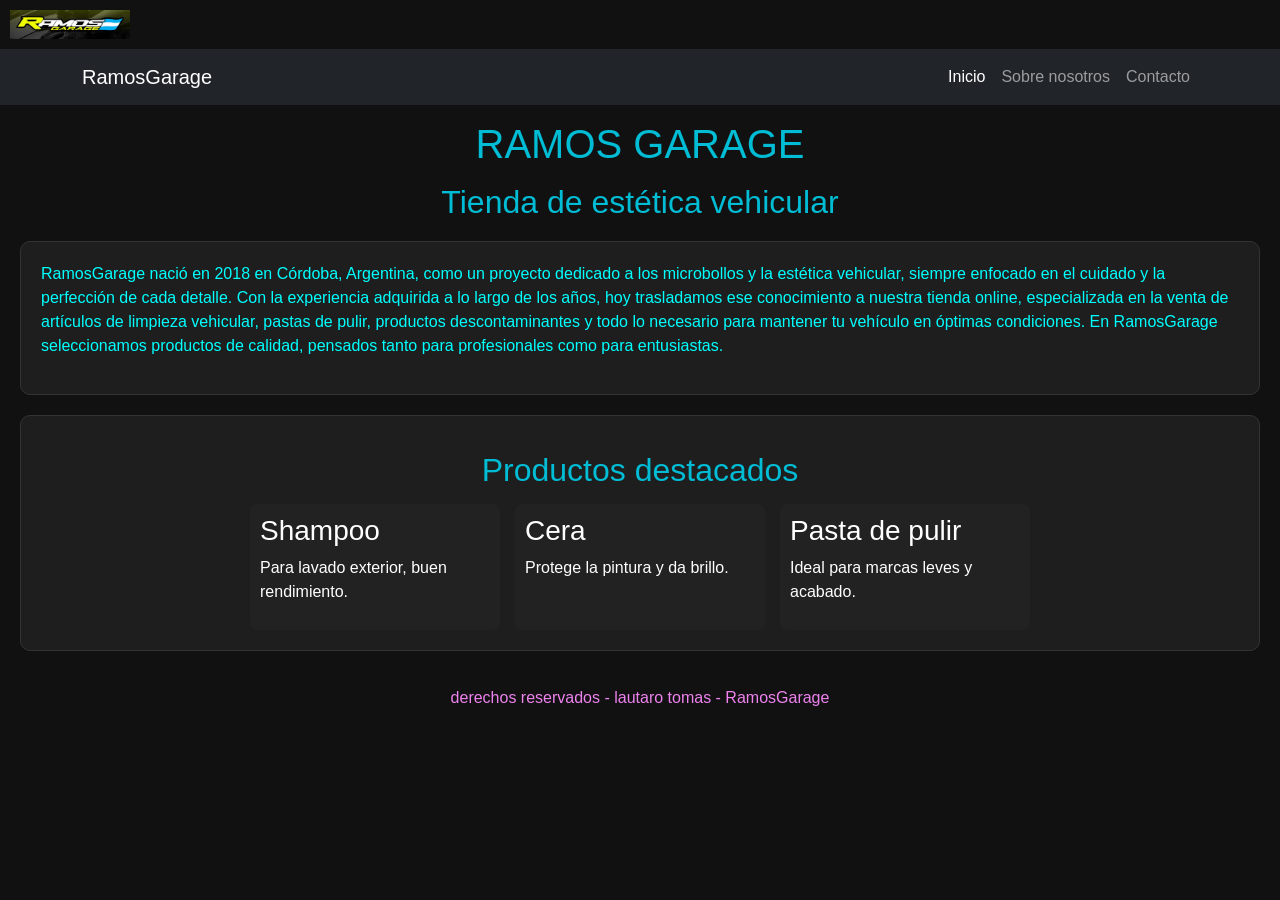
==== index.html @ 31805b4e "Primer commit preEntrega2" ====
<!DOCTYPE html>
<html lang="en">
<head>
  <meta charset="UTF-8">
  <meta name="viewport" content="width=device-width, initial-scale=1.0">
  <title>Preentrega 2</title>

  <!-- bootstrap css -->
  <link href="https://cdn.jsdelivr.net/npm/bootstrap@5.3.3/dist/css/bootstrap.min.css" rel="stylesheet">

  <!-- link css -->
  <link rel="stylesheet" href="css/style.css">
</head>

<body>

  <!-- banner principal -->
  <header>

    <!-- logo -->
    <div class="logo">
      <img src="img/logotipo.jpeg" alt="logo RamosGarage">
    </div>

    <!-- menu bootstrap -->
    <nav class="navbar navbar-expand-lg navbar-dark bg-dark">
      <div class="container">

        <a class="navbar-brand" href="index.html">RamosGarage</a>

        <!-- boton hamburguesa -->
        <button class="navbar-toggler" type="button" data-bs-toggle="collapse" data-bs-target="#menu">
          <span class="navbar-toggler-icon"></span>
        </button>

        <!-- links -->
        <div class="collapse navbar-collapse" id="menu">
          <ul class="navbar-nav ms-auto">
            <li class="nav-item">
              <a class="nav-link active" href="index.html">Inicio</a>
            </li>

            <li class="nav-item">
              <a class="nav-link" href="pages/nosotros.html">Sobre nosotros</a>
            </li>

            <li class="nav-item">
              <a class="nav-link" href="pages/contacto.html">Contacto</a>
            </li>
          </ul>
        </div>

      </div>
    </nav>

  </header>

  <!-- contenido principal -->
  <main>

    <!-- titulo  -->
    <h1>RAMOS GARAGE</h1>
    <h2>Tienda de estética vehicular</h2>

    <!-- parrafo principal -->
    <section>
      <p class="nosotros">
        RamosGarage nació en 2018 en Córdoba, Argentina, como un proyecto dedicado a los microbollos y la estética vehicular,
        siempre enfocado en el cuidado y la perfección de cada detalle. Con la experiencia adquirida a lo largo de los años,
        hoy trasladamos ese conocimiento a nuestra tienda online, especializada en la venta de artículos de limpieza vehicular,
        pastas de pulir, productos descontaminantes y todo lo necesario para mantener tu vehículo en óptimas condiciones.
        En RamosGarage seleccionamos productos de calidad, pensados tanto para profesionales como para entusiastas.
      </p>
    </section>

    <!-- seccion extra  -->
    <section>
      <h2>Productos destacados</h2>

      <!-- contenedor flex  -->
      <div class="productos">
        <div class="producto">
          <h3>Shampoo</h3>
          <p>Para lavado exterior, buen rendimiento.</p>
        </div>

        <div class="producto">
          <h3>Cera</h3>
          <p>Protege la pintura y da brillo.</p>
        </div>

        <div class="producto">
          <h3>Pasta de pulir</h3>
          <p>Ideal para marcas leves y acabado.</p>
        </div>
      </div>
    </section>

  </main>

  <!-- pie de pagina -->
  <footer>
    <p class="derechos">derechos reservados - lautaro tomas - RamosGarage</p>
  </footer>

  <!-- bootstrap js -->
  <script src="https://cdn.jsdelivr.net/npm/bootstrap@5.3.3/dist/js/bootstrap.bundle.min.js"></script>

</body>
</html>
---- css/style.css ----
/* generales */
body {
    font-family: Arial, sans-serif;
    margin: 0;
    background-color: #111;
    color: white;
}

/* encabezados */
h1, h2 {
    color: #00bcd4;
    text-align: center;
    margin: 15px 0;
}

/* secciones */
section {
    background-color: #1e1e1e;
    margin: 20px;
    padding: 20px;
    border-radius: 10px;
    border: 1px solid #333;
}

/* texto nosotros */
.nosotros {
    color: aqua;
}

/* footer */
.derechos {
    color: violet;
    text-align: center;
    padding: 15px;
}

/* contenedor de productos */
.productos {
    display: flex;
    gap: 15px;
    flex-wrap: wrap;
    justify-content: center;
}

/* cajas de productos */
.producto {
    background: #222;
    padding: 10px;
    border-radius: 8px;
    width: 250px;
}

/* logo */
.logo img {
    width: 120px;
    margin: 10px;
}

/* media query mobile */
@media (max-width: 600px) {

    section {
        margin: 10px;
        padding: 15px;
    }

    .producto {
        width: 100%;
    }

}
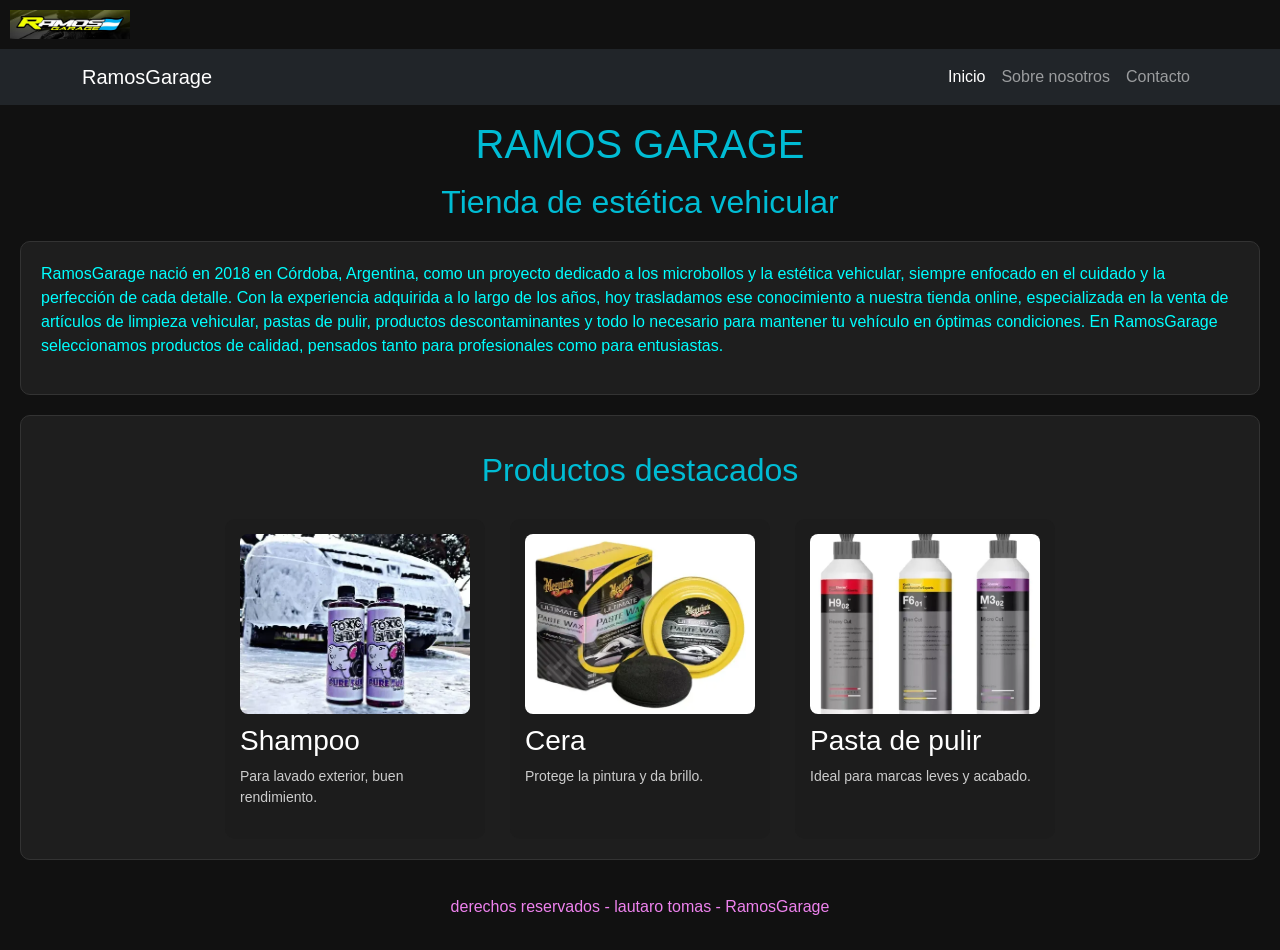
==== commit 9c8f5976: "agregué imágenes y mejoré estilos de productos" ====
--- a/index.html
+++ b/index.html
@@ -77,23 +77,28 @@
     <section>
       <h2>Productos destacados</h2>
 
-      <!-- contenedor flex  -->
-      <div class="productos">
-        <div class="producto">
-          <h3>Shampoo</h3>
-          <p>Para lavado exterior, buen rendimiento.</p>
-        </div>
+    <!-- contenedor flex  -->
+<div class="productos">
 
-        <div class="producto">
-          <h3>Cera</h3>
-          <p>Protege la pintura y da brillo.</p>
-        </div>
+  <div class="producto">
+    <img src="img/shampo.jpg.webp" alt="Shampoo para auto">
+    <h3>Shampoo</h3>
+    <p>Para lavado exterior, buen rendimiento.</p>
+  </div>
 
-        <div class="producto">
-          <h3>Pasta de pulir</h3>
-          <p>Ideal para marcas leves y acabado.</p>
-        </div>
-      </div>
+  <div class="producto">
+    <img src="img/cera.jpg.webp" alt="Cera para auto">
+    <h3>Cera</h3>
+    <p>Protege la pintura y da brillo.</p>
+  </div>
+
+  <div class="producto">
+    <img src="img/pulimentos.jpg.webp" alt="Pasta de pulir">
+    <h3>Pasta de pulir</h3>
+    <p>Ideal para marcas leves y acabado.</p>
+  </div>
+
+</div>
     </section>
 
   </main>
--- a/css/style.css
+++ b/css/style.css
@@ -68,4 +68,41 @@
         width: 100%;
     }
 
+}.productos{
+  display: flex;
+  justify-content: center;
+  gap: 25px;
+  flex-wrap: wrap;
+  margin-top: 30px;
+}
+
+.producto{
+  background-color: #1c1c1c;
+  padding: 15px;
+  border-radius: 10px;
+  width: 260px;
+  transition: transform 0.3s ease, box-shadow 0.3s ease;
+}
+
+.producto img{
+  width: 100%;
+  height: 180px;
+  object-fit: cover;
+  border-radius: 8px;
+}
+
+.producto h3{
+  margin-top: 10px;
+}
+
+.producto p{
+  font-size: 14px;
+  color: #ccc;
+}
+
+/* efecto cuando pasas el mouse */
+
+.producto:hover{
+  transform: translateY(-8px);
+  box-shadow: 0px 10px 20px rgba(0,0,0,0.5);
 }
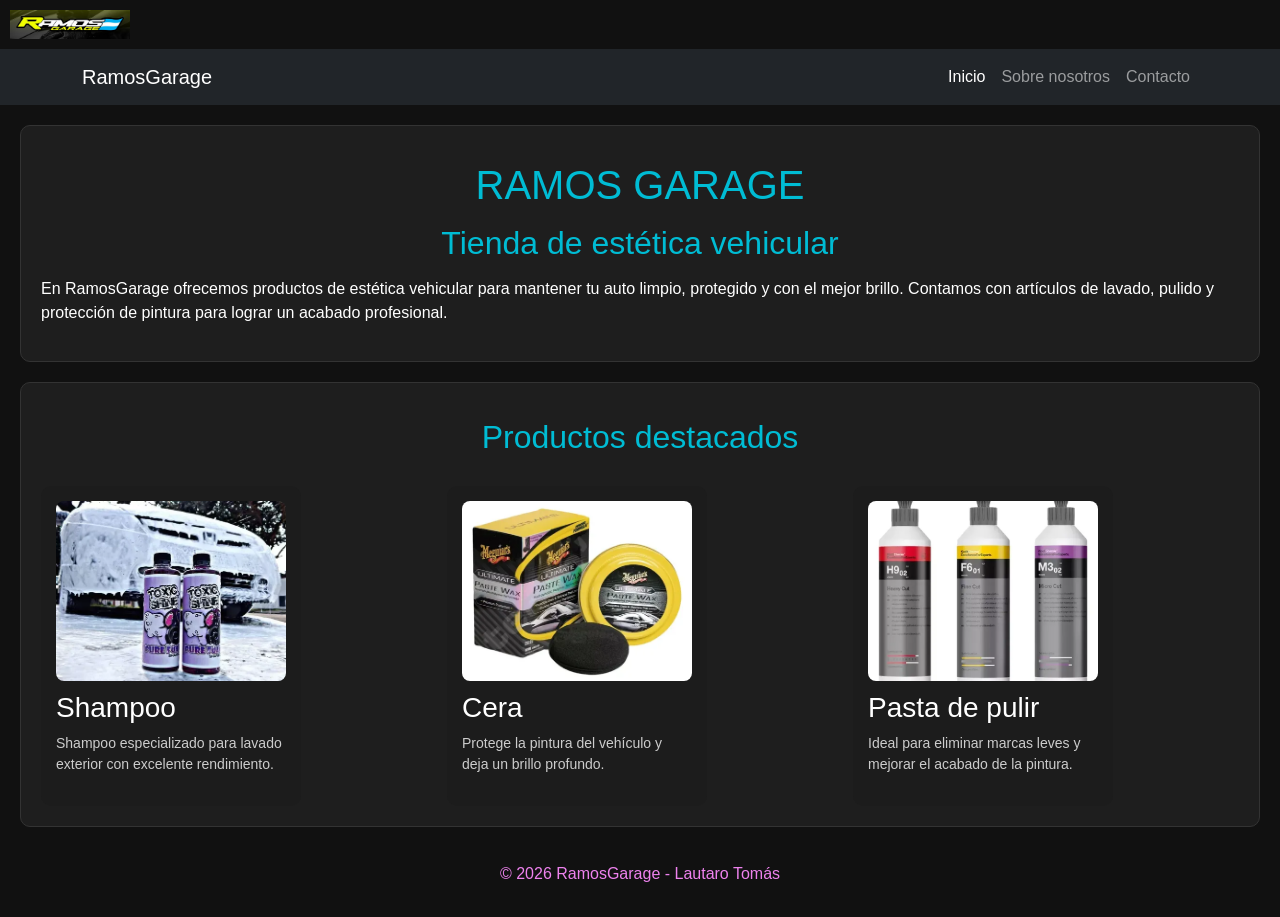
==== commit 8fead604: "actualizacion index" ====
--- a/index.html
+++ b/index.html
@@ -1,34 +1,36 @@
 <!DOCTYPE html>
-<html lang="en">
+<html lang="es">
 <head>
   <meta charset="UTF-8">
   <meta name="viewport" content="width=device-width, initial-scale=1.0">
-  <title>Preentrega 2</title>
 
+  <title>RamosGarage | Estética Vehicular</title>
+
+</head>
   <!-- bootstrap css -->
   <link href="https://cdn.jsdelivr.net/npm/bootstrap@5.3.3/dist/css/bootstrap.min.css" rel="stylesheet">
 
-  <!-- link css -->
+  <!-- css propio -->
   <link rel="stylesheet" href="css/style.css">
-</head>
 
 <body>
 
-  <!-- banner principal -->
+  <!-- header / logo y navegación -->
   <header>
 
     <!-- logo -->
     <div class="logo">
-      <img src="img/logotipo.jpeg" alt="logo RamosGarage">
+      <img src="img/logotipo.jpeg" alt="Logo RamosGarage">
     </div>
 
-    <!-- menu bootstrap -->
+    <!-- menú bootstrap -->
     <nav class="navbar navbar-expand-lg navbar-dark bg-dark">
+
       <div class="container">
 
         <a class="navbar-brand" href="index.html">RamosGarage</a>
 
-        <!-- boton hamburguesa -->
+        <!-- botón menú -->
         <button class="navbar-toggler" type="button" data-bs-toggle="collapse" data-bs-target="#menu">
           <span class="navbar-toggler-icon"></span>
         </button>
@@ -36,6 +38,7 @@
         <!-- links -->
         <div class="collapse navbar-collapse" id="menu">
           <ul class="navbar-nav ms-auto">
+
             <li class="nav-item">
               <a class="nav-link active" href="index.html">Inicio</a>
             </li>
@@ -47,66 +50,79 @@
             <li class="nav-item">
               <a class="nav-link" href="pages/contacto.html">Contacto</a>
             </li>
+
           </ul>
         </div>
 
       </div>
+
     </nav>
 
   </header>
 
+
   <!-- contenido principal -->
   <main>
 
-    <!-- titulo  -->
-    <h1>RAMOS GARAGE</h1>
-    <h2>Tienda de estética vehicular</h2>
+    <!-- presentación del sitio -->
+    <section class="presentacion">
 
-    <!-- parrafo principal -->
-    <section>
-      <p class="nosotros">
-        RamosGarage nació en 2018 en Córdoba, Argentina, como un proyecto dedicado a los microbollos y la estética vehicular,
-        siempre enfocado en el cuidado y la perfección de cada detalle. Con la experiencia adquirida a lo largo de los años,
-        hoy trasladamos ese conocimiento a nuestra tienda online, especializada en la venta de artículos de limpieza vehicular,
-        pastas de pulir, productos descontaminantes y todo lo necesario para mantener tu vehículo en óptimas condiciones.
-        En RamosGarage seleccionamos productos de calidad, pensados tanto para profesionales como para entusiastas.
+      <h1>RAMOS GARAGE</h1>
+
+      <h2>Tienda de estética vehicular</h2>
+
+      <p>
+        En RamosGarage ofrecemos productos de estética vehicular para mantener
+        tu auto limpio, protegido y con el mejor brillo. Contamos con artículos
+        de lavado, pulido y protección de pintura para lograr un acabado
+        profesional.
       </p>
+
     </section>
 
-    <!-- seccion extra  -->
-    <section>
+
+    <!-- productos destacados -->
+    <section class="productos-destacados">
+
       <h2>Productos destacados</h2>
 
-    <!-- contenedor flex  -->
-<div class="productos">
+      <!-- contenedor productos -->
+      <div class="productos">
 
-  <div class="producto">
-    <img src="img/shampo.jpg.webp" alt="Shampoo para auto">
-    <h3>Shampoo</h3>
-    <p>Para lavado exterior, buen rendimiento.</p>
-  </div>
+        <div class="producto">
+          <img src="img/shampo.jpg.webp" alt="Shampoo para auto">
+          <h3>Shampoo</h3>
+          <p>Shampoo especializado para lavado exterior con excelente rendimiento.</p>
+        </div>
 
-  <div class="producto">
-    <img src="img/cera.jpg.webp" alt="Cera para auto">
-    <h3>Cera</h3>
-    <p>Protege la pintura y da brillo.</p>
-  </div>
+        <div class="producto">
+          <img src="img/cera.jpg.webp" alt="Cera para auto">
+          <h3>Cera</h3>
+          <p>Protege la pintura del vehículo y deja un brillo profundo.</p>
+        </div>
 
-  <div class="producto">
-    <img src="img/pulimentos.jpg.webp" alt="Pasta de pulir">
-    <h3>Pasta de pulir</h3>
-    <p>Ideal para marcas leves y acabado.</p>
-  </div>
+        <div class="producto">
+          <img src="img/pulimentos.jpg.webp" alt="Pasta de pulir">
+          <h3>Pasta de pulir</h3>
+          <p>Ideal para eliminar marcas leves y mejorar el acabado de la pintura.</p>
+        </div>
 
-</div>
+      </div>
+
     </section>
 
   </main>
 
-  <!-- pie de pagina -->
+
+  <!-- pie de página -->
   <footer>
-    <p class="derechos">derechos reservados - lautaro tomas - RamosGarage</p>
+
+    <p class="derechos">
+      © 2026 RamosGarage - Lautaro Tomás
+    </p>
+
   </footer>
+
 
   <!-- bootstrap js -->
   <script src="https://cdn.jsdelivr.net/npm/bootstrap@5.3.3/dist/js/bootstrap.bundle.min.js"></script>
--- a/css/style.css
+++ b/css/style.css
@@ -105,4 +105,23 @@
 .producto:hover{
   transform: translateY(-8px);
   box-shadow: 0px 10px 20px rgba(0,0,0,0.5);
-}+}@media (max-width: 768px){
+
+  .productos{
+    flex-direction: column;
+    align-items: center;
+  }
+
+  .producto{
+    width: 90%;
+  }
+
+}.productos{
+  display: grid;
+  grid-template-columns: repeat(3, 1fr);
+  gap: 20px;
+}@media (max-width:768px){
+  .productos{
+    grid-template-columns: 1fr;
+  }
+}
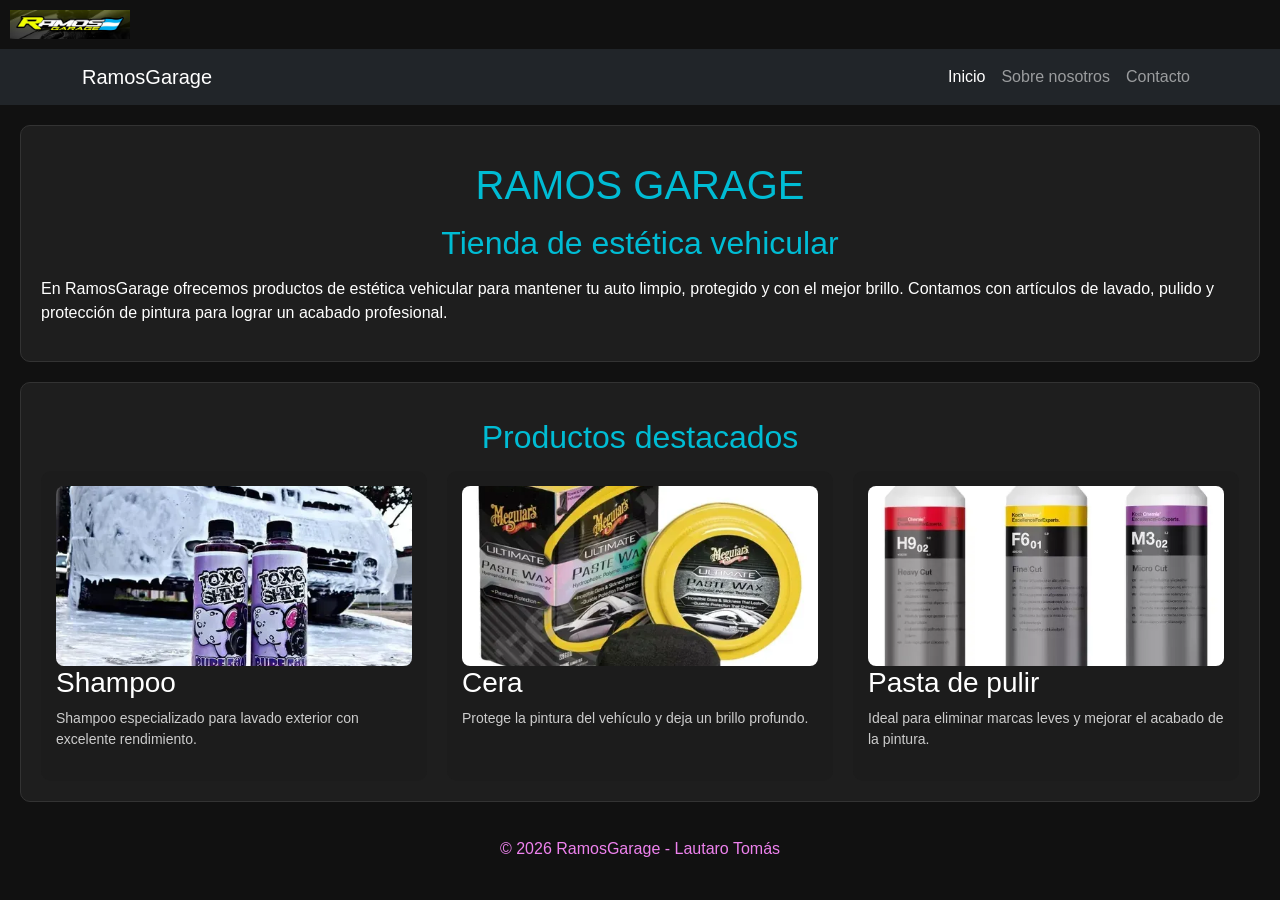
==== commit 7cf9b370: "mejora de comentarios" ====
--- a/index.html
+++ b/index.html
@@ -1,42 +1,44 @@
 <!DOCTYPE html>
 <html lang="es">
+
 <head>
   <meta charset="UTF-8">
   <meta name="viewport" content="width=device-width, initial-scale=1.0">
 
   <title>RamosGarage | Estética Vehicular</title>
 
-</head>
-  <!-- bootstrap css -->
+  <!-- Bootstrap CSS -->
   <link href="https://cdn.jsdelivr.net/npm/bootstrap@5.3.3/dist/css/bootstrap.min.css" rel="stylesheet">
 
-  <!-- css propio -->
+  <!-- CSS propio -->
   <link rel="stylesheet" href="css/style.css">
+</head>
 
 <body>
 
-  <!-- header / logo y navegación -->
+  <!-- HEADER / LOGO Y NAVEGACIÓN -->
   <header>
 
-    <!-- logo -->
+    <!-- Logo -->
     <div class="logo">
       <img src="img/logotipo.jpeg" alt="Logo RamosGarage">
     </div>
 
-    <!-- menú bootstrap -->
+    <!-- Menú de navegación con Bootstrap -->
     <nav class="navbar navbar-expand-lg navbar-dark bg-dark">
 
       <div class="container">
 
         <a class="navbar-brand" href="index.html">RamosGarage</a>
 
-        <!-- botón menú -->
+        <!-- Botón menú -->
         <button class="navbar-toggler" type="button" data-bs-toggle="collapse" data-bs-target="#menu">
           <span class="navbar-toggler-icon"></span>
         </button>
 
-        <!-- links -->
+        <!-- Links del menú -->
         <div class="collapse navbar-collapse" id="menu">
+
           <ul class="navbar-nav ms-auto">
 
             <li class="nav-item">
@@ -52,6 +54,7 @@
             </li>
 
           </ul>
+
         </div>
 
       </div>
@@ -61,10 +64,10 @@
   </header>
 
 
-  <!-- contenido principal -->
+  <!-- CONTENIDO PRINCIPAL -->
   <main>
 
-    <!-- presentación del sitio -->
+    <!-- Sección de presentación -->
     <section class="presentacion">
 
       <h1>RAMOS GARAGE</h1>
@@ -81,31 +84,40 @@
     </section>
 
 
-    <!-- productos destacados -->
+    <!-- Sección de productos destacados -->
     <section class="productos-destacados">
 
       <h2>Productos destacados</h2>
 
-      <!-- contenedor productos -->
+      <!-- Contenedor de productos -->
       <div class="productos">
 
-        <div class="producto">
+        <!-- Producto 1 -->
+        <article class="producto">
           <img src="img/shampo.jpg.webp" alt="Shampoo para auto">
           <h3>Shampoo</h3>
-          <p>Shampoo especializado para lavado exterior con excelente rendimiento.</p>
-        </div>
+          <p>
+            Shampoo especializado para lavado exterior con excelente rendimiento.
+          </p>
+        </article>
 
-        <div class="producto">
+        <!-- Producto 2 -->
+        <article class="producto">
           <img src="img/cera.jpg.webp" alt="Cera para auto">
           <h3>Cera</h3>
-          <p>Protege la pintura del vehículo y deja un brillo profundo.</p>
-        </div>
+          <p>
+            Protege la pintura del vehículo y deja un brillo profundo.
+          </p>
+        </article>
 
-        <div class="producto">
+        <!-- Producto 3 -->
+        <article class="producto">
           <img src="img/pulimentos.jpg.webp" alt="Pasta de pulir">
           <h3>Pasta de pulir</h3>
-          <p>Ideal para eliminar marcas leves y mejorar el acabado de la pintura.</p>
-        </div>
+          <p>
+            Ideal para eliminar marcas leves y mejorar el acabado de la pintura.
+          </p>
+        </article>
 
       </div>
 
@@ -114,7 +126,7 @@
   </main>
 
 
-  <!-- pie de página -->
+  <!-- FOOTER -->
   <footer>
 
     <p class="derechos">
@@ -124,7 +136,7 @@
   </footer>
 
 
-  <!-- bootstrap js -->
+  <!-- Bootstrap JS -->
   <script src="https://cdn.jsdelivr.net/npm/bootstrap@5.3.3/dist/js/bootstrap.bundle.min.js"></script>
 
 </body>
--- a/css/style.css
+++ b/css/style.css
@@ -1,4 +1,4 @@
-/* generales */
+/* GENERALES */
 body {
     font-family: Arial, sans-serif;
     margin: 0;
@@ -6,14 +6,14 @@
     color: white;
 }
 
-/* encabezados */
+/* TITULOS */
 h1, h2 {
     color: #00bcd4;
     text-align: center;
     margin: 15px 0;
 }
 
-/* secciones */
+/* SECCIONES */
 section {
     background-color: #1e1e1e;
     margin: 20px;
@@ -22,41 +22,69 @@
     border: 1px solid #333;
 }
 
-/* texto nosotros */
+/* TEXTO NOSOTROS */
 .nosotros {
     color: aqua;
 }
 
-/* footer */
+/* FOOTER */
 .derechos {
     color: violet;
     text-align: center;
     padding: 15px;
 }
 
-/* contenedor de productos */
-.productos {
-    display: flex;
-    gap: 15px;
-    flex-wrap: wrap;
-    justify-content: center;
-}
-
-/* cajas de productos */
-.producto {
-    background: #222;
-    padding: 10px;
-    border-radius: 8px;
-    width: 250px;
-}
-
-/* logo */
+/* LOGO */
 .logo img {
     width: 120px;
     margin: 10px;
 }
 
-/* media query mobile */
+/* CONTENEDOR PRODUCTOS */
+.productos {
+    display: grid;
+    grid-template-columns: repeat(3, 1fr);
+    gap: 20px;
+}
+
+/* TARJETAS PRODUCTO */
+.producto {
+    background-color: #1c1c1c;
+    padding: 15px;
+    border-radius: 10px;
+    transition: transform 0.3s ease, box-shadow 0.3s ease;
+}
+
+/* IMAGEN PRODUCTO */
+.producto img {
+    width: 100%;
+    height: 180px;
+    object-fit: cover;
+    border-radius: 8px;
+}
+
+/* TEXTO PRODUCTO */
+.producto p {
+    font-size: 14px;
+    color: #ccc;
+}
+
+/* EFECTO HOVER */
+.producto:hover {
+    transform: translateY(-8px);
+    box-shadow: 0px 10px 20px rgba(0,0,0,0.5);
+}
+
+/* TABLET */
+@media (max-width: 768px) {
+
+    .productos {
+        grid-template-columns: repeat(2, 1fr);
+    }
+
+}
+
+/* MOBILE */
 @media (max-width: 600px) {
 
     section {
@@ -64,64 +92,8 @@
         padding: 15px;
     }
 
-    .producto {
-        width: 100%;
+    .productos {
+        grid-template-columns: 1fr;
     }
 
-}.productos{
-  display: flex;
-  justify-content: center;
-  gap: 25px;
-  flex-wrap: wrap;
-  margin-top: 30px;
-}
-
-.producto{
-  background-color: #1c1c1c;
-  padding: 15px;
-  border-radius: 10px;
-  width: 260px;
-  transition: transform 0.3s ease, box-shadow 0.3s ease;
-}
-
-.producto img{
-  width: 100%;
-  height: 180px;
-  object-fit: cover;
-  border-radius: 8px;
-}
-
-.producto h3{
-  margin-top: 10px;
-}
-
-.producto p{
-  font-size: 14px;
-  color: #ccc;
-}
-
-/* efecto cuando pasas el mouse */
-
-.producto:hover{
-  transform: translateY(-8px);
-  box-shadow: 0px 10px 20px rgba(0,0,0,0.5);
-}@media (max-width: 768px){
-
-  .productos{
-    flex-direction: column;
-    align-items: center;
-  }
-
-  .producto{
-    width: 90%;
-  }
-
-}.productos{
-  display: grid;
-  grid-template-columns: repeat(3, 1fr);
-  gap: 20px;
-}@media (max-width:768px){
-  .productos{
-    grid-template-columns: 1fr;
-  }
-}
+}
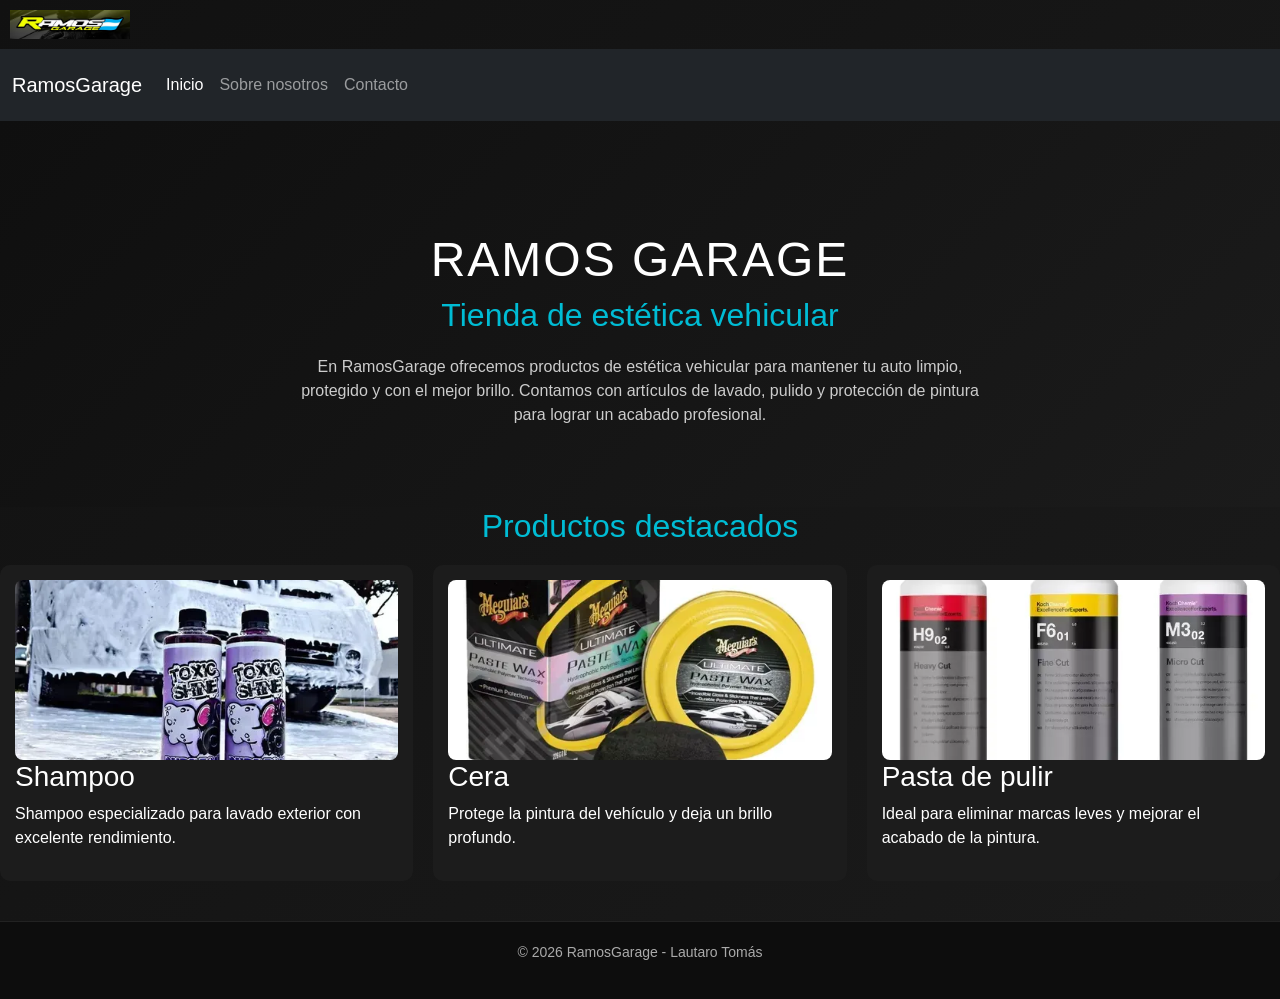
==== commit 40fb98ff: "mejora logo" ====
--- a/index.html
+++ b/index.html
@@ -19,10 +19,11 @@
   <!-- HEADER / LOGO Y NAVEGACIÓN -->
   <header>
 
-    <!-- Logo -->
-    <div class="logo">
-      <img src="img/logotipo.jpeg" alt="Logo RamosGarage">
-    </div>
+  <div class="logo">
+    <img src="img/logotipo.jpeg" alt="Logo RamosGarage">
+  </div>
+
+  <nav class="navbar navbar-expand-lg navbar-dark bg-dark">
 
     <!-- Menú de navegación con Bootstrap -->
     <nav class="navbar navbar-expand-lg navbar-dark bg-dark">
--- a/css/style.css
+++ b/css/style.css
@@ -1,99 +1,78 @@
-/* GENERALES */
-body {
-    font-family: Arial, sans-serif;
-    margin: 0;
-    background-color: #111;
-    color: white;
+.productos {
+  display: grid;
+  grid-template-columns: repeat(3, 1fr);
+  gap: 20px;
 }
 
-/* TITULOS */
-h1, h2 {
-    color: #00bcd4;
-    text-align: center;
-    margin: 15px 0;
+.producto {
+  background-color: #1c1c1c;
+  padding: 15px;
+  border-radius: 10px;
+  transition: all 0.3s ease;
+}
+.producto:hover {
+  transform: translateY(-8px) scale(1.02);
+  box-shadow: 0 15px 30px rgba(0, 0, 0, 0.6);
+}
+.producto img {
+  width: 100%;
+  height: 180px;
+  object-fit: cover;
+  border-radius: 8px;
 }
 
-/* SECCIONES */
-section {
-    background-color: #1e1e1e;
-    margin: 20px;
-    padding: 20px;
-    border-radius: 10px;
-    border: 1px solid #333;
+body {
+  font-family: Arial, sans-serif;
+  margin: 0;
+  background: linear-gradient(135deg, #111, #1b1b1b);
+  color: white;
 }
 
-/* TEXTO NOSOTROS */
-.nosotros {
-    color: aqua;
+h1 {
+  font-size: 40px;
+  text-align: center;
+  margin-top: 30px;
+  letter-spacing: 2px;
 }
 
-/* FOOTER */
-.derechos {
-    color: violet;
-    text-align: center;
-    padding: 15px;
+h2 {
+  text-align: center;
+  color: #00bcd4;
+  margin-bottom: 20px;
 }
 
-/* LOGO */
-.logo img {
-    width: 120px;
-    margin: 10px;
+.presentacion {
+  text-align: center;
+  padding: 80px 20px;
+  background: linear-gradient(135deg, #0f0f0f, #1b1b1b);
+}
+.presentacion h1 {
+  font-size: 48px;
+  letter-spacing: 2px;
+}
+.presentacion p {
+  max-width: 700px;
+  margin: auto;
+  color: #ccc;
 }
 
-/* CONTENEDOR PRODUCTOS */
-.productos {
-    display: grid;
-    grid-template-columns: repeat(3, 1fr);
-    gap: 20px;
+.logo img {
+  width: 120px;
+  height: auto;
+  margin: 10px;
 }
 
-/* TARJETAS PRODUCTO */
-.producto {
-    background-color: #1c1c1c;
-    padding: 15px;
-    border-radius: 10px;
-    transition: transform 0.3s ease, box-shadow 0.3s ease;
+footer {
+  margin-top: 40px;
+  background: #0d0d0d;
+  padding: 20px;
+  text-align: center;
+  border-top: 1px solid #222;
 }
 
-/* IMAGEN PRODUCTO */
-.producto img {
-    width: 100%;
-    height: 180px;
-    object-fit: cover;
-    border-radius: 8px;
+.derechos {
+  color: #aaa;
+  font-size: 14px;
 }
 
-/* TEXTO PRODUCTO */
-.producto p {
-    font-size: 14px;
-    color: #ccc;
-}
-
-/* EFECTO HOVER */
-.producto:hover {
-    transform: translateY(-8px);
-    box-shadow: 0px 10px 20px rgba(0,0,0,0.5);
-}
-
-/* TABLET */
-@media (max-width: 768px) {
-
-    .productos {
-        grid-template-columns: repeat(2, 1fr);
-    }
-
-}
-
-/* MOBILE */
-@media (max-width: 600px) {
-
-    section {
-        margin: 10px;
-        padding: 15px;
-    }
-
-    .productos {
-        grid-template-columns: 1fr;
-    }
-
-}+/*# sourceMappingURL=style.css.map */
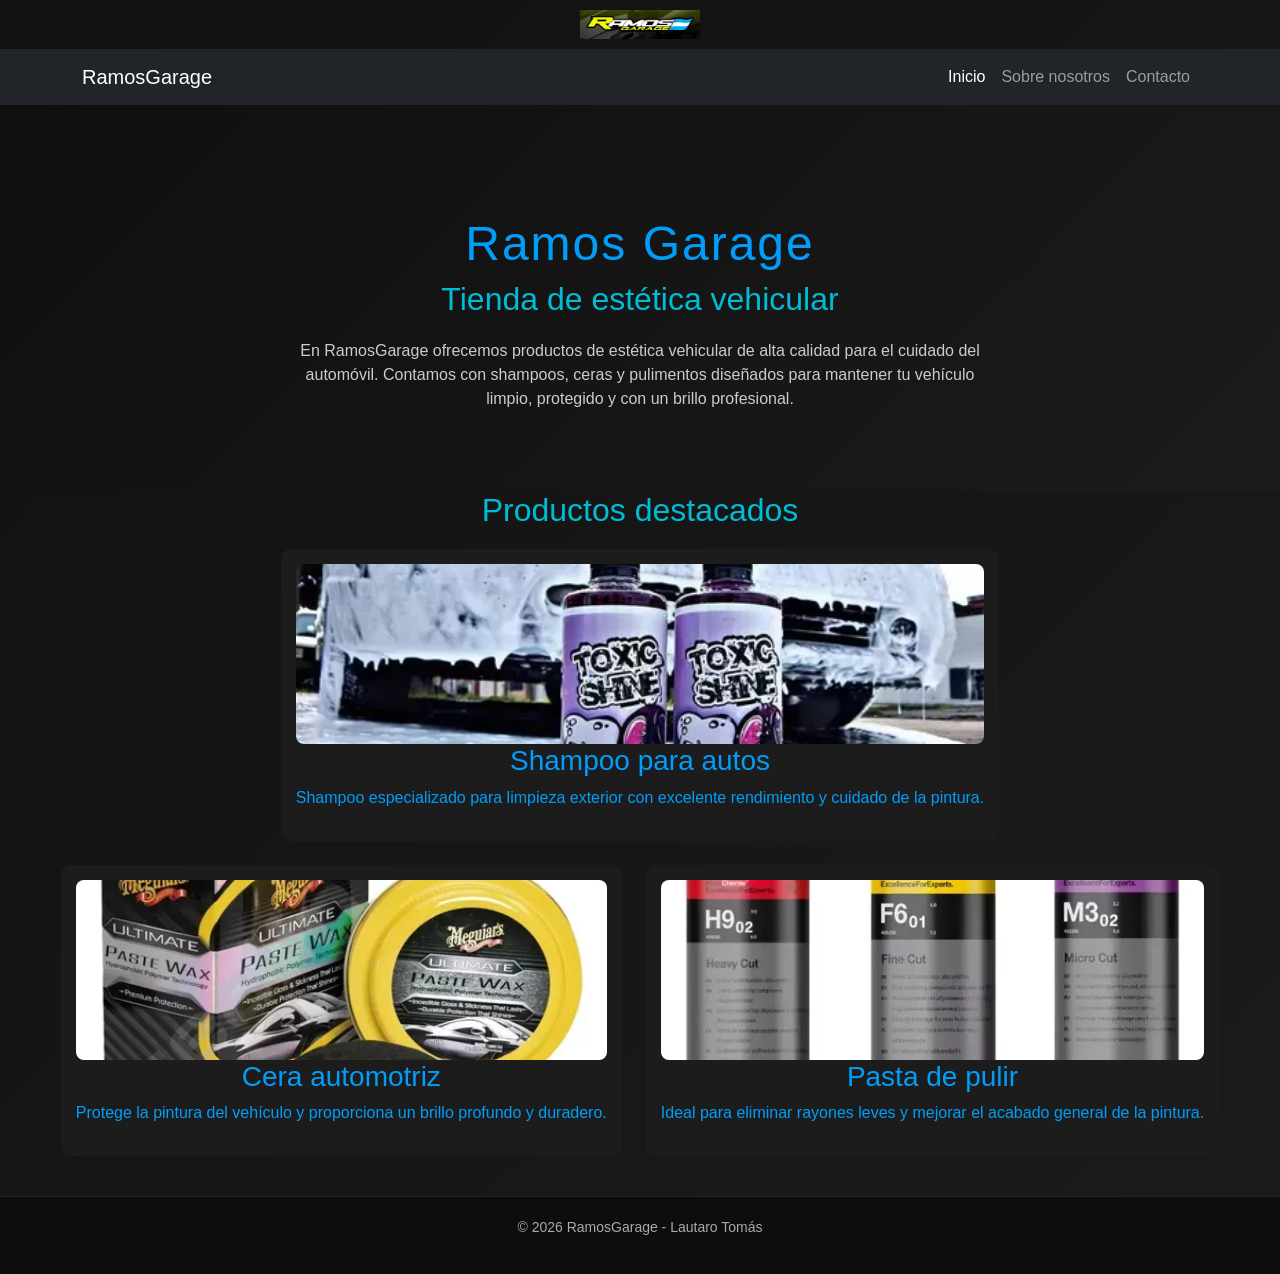
==== commit 4013ec4a: "seo index" ====
--- a/index.html
+++ b/index.html
@@ -5,7 +5,15 @@
   <meta charset="UTF-8">
   <meta name="viewport" content="width=device-width, initial-scale=1.0">
 
+  <!-- SEO -->
+  <meta name="description" content="RamosGarage ofrece productos de estética vehicular como shampoo, ceras y pulimentos para el cuidado profesional de tu auto.">
+  <meta name="keywords" content="estética vehicular, cuidado del auto, shampoo auto, cera auto, pulido automotor, detailing">
+  <meta name="author" content="Lautaro Tomás">
+
   <title>RamosGarage | Estética Vehicular</title>
+
+  <!-- Favicon -->
+  <link rel="icon" href="img/favicon.ico">
 
   <!-- Bootstrap CSS -->
   <link href="https://cdn.jsdelivr.net/npm/bootstrap@5.3.3/dist/css/bootstrap.min.css" rel="stylesheet">
@@ -19,13 +27,11 @@
   <!-- HEADER / LOGO Y NAVEGACIÓN -->
   <header>
 
-  <div class="logo">
-    <img src="img/logotipo.jpeg" alt="Logo RamosGarage">
-  </div>
+    <div class="logo text-center">
+      <img src="img/logotipo.jpeg" alt="Logo de RamosGarage estética vehicular">
+    </div>
 
-  <nav class="navbar navbar-expand-lg navbar-dark bg-dark">
-
-    <!-- Menú de navegación con Bootstrap -->
+    <!-- Menú de navegación -->
     <nav class="navbar navbar-expand-lg navbar-dark bg-dark">
 
       <div class="container">
@@ -69,17 +75,16 @@
   <main>
 
     <!-- Sección de presentación -->
-    <section class="presentacion">
+    <section class="presentacion text-center">
 
-      <h1>RAMOS GARAGE</h1>
+      <h1>Ramos Garage</h1>
 
       <h2>Tienda de estética vehicular</h2>
 
       <p>
-        En RamosGarage ofrecemos productos de estética vehicular para mantener
-        tu auto limpio, protegido y con el mejor brillo. Contamos con artículos
-        de lavado, pulido y protección de pintura para lograr un acabado
-        profesional.
+        En RamosGarage ofrecemos productos de estética vehicular de alta calidad para el cuidado del automóvil.
+        Contamos con shampoos, ceras y pulimentos diseñados para mantener tu vehículo limpio, protegido
+        y con un brillo profesional.
       </p>
 
     </section>
@@ -88,35 +93,35 @@
     <!-- Sección de productos destacados -->
     <section class="productos-destacados">
 
-      <h2>Productos destacados</h2>
+      <h2 class="text-center">Productos destacados</h2>
 
       <!-- Contenedor de productos -->
-      <div class="productos">
+      <div class="productos d-flex justify-content-center gap-4 flex-wrap">
 
         <!-- Producto 1 -->
-        <article class="producto">
-          <img src="img/shampo.jpg.webp" alt="Shampoo para auto">
-          <h3>Shampoo</h3>
+        <article class="producto text-center">
+          <img src="img/shampo.jpg.webp" alt="Shampoo para lavado de autos de alto rendimiento">
+          <h3>Shampoo para autos</h3>
           <p>
-            Shampoo especializado para lavado exterior con excelente rendimiento.
+            Shampoo especializado para limpieza exterior con excelente rendimiento y cuidado de la pintura.
           </p>
         </article>
 
         <!-- Producto 2 -->
-        <article class="producto">
-          <img src="img/cera.jpg.webp" alt="Cera para auto">
-          <h3>Cera</h3>
+        <article class="producto text-center">
+          <img src="img/cera.jpg.webp" alt="Cera para protección y brillo de pintura automotriz">
+          <h3>Cera automotriz</h3>
           <p>
-            Protege la pintura del vehículo y deja un brillo profundo.
+            Protege la pintura del vehículo y proporciona un brillo profundo y duradero.
           </p>
         </article>
 
         <!-- Producto 3 -->
-        <article class="producto">
-          <img src="img/pulimentos.jpg.webp" alt="Pasta de pulir">
+        <article class="producto text-center">
+          <img src="img/pulimentos.jpg.webp" alt="Pasta de pulir para eliminar rayones leves en autos">
           <h3>Pasta de pulir</h3>
           <p>
-            Ideal para eliminar marcas leves y mejorar el acabado de la pintura.
+            Ideal para eliminar rayones leves y mejorar el acabado general de la pintura.
           </p>
         </article>
 
@@ -128,7 +133,7 @@
 
 
   <!-- FOOTER -->
-  <footer>
+  <footer class="text-center">
 
     <p class="derechos">
       © 2026 RamosGarage - Lautaro Tomás
--- a/css/style.css
+++ b/css/style.css
@@ -25,7 +25,7 @@
   font-family: Arial, sans-serif;
   margin: 0;
   background: linear-gradient(135deg, #111, #1b1b1b);
-  color: white;
+  color: rgb(0, 158, 250);
 }
 
 h1 {
